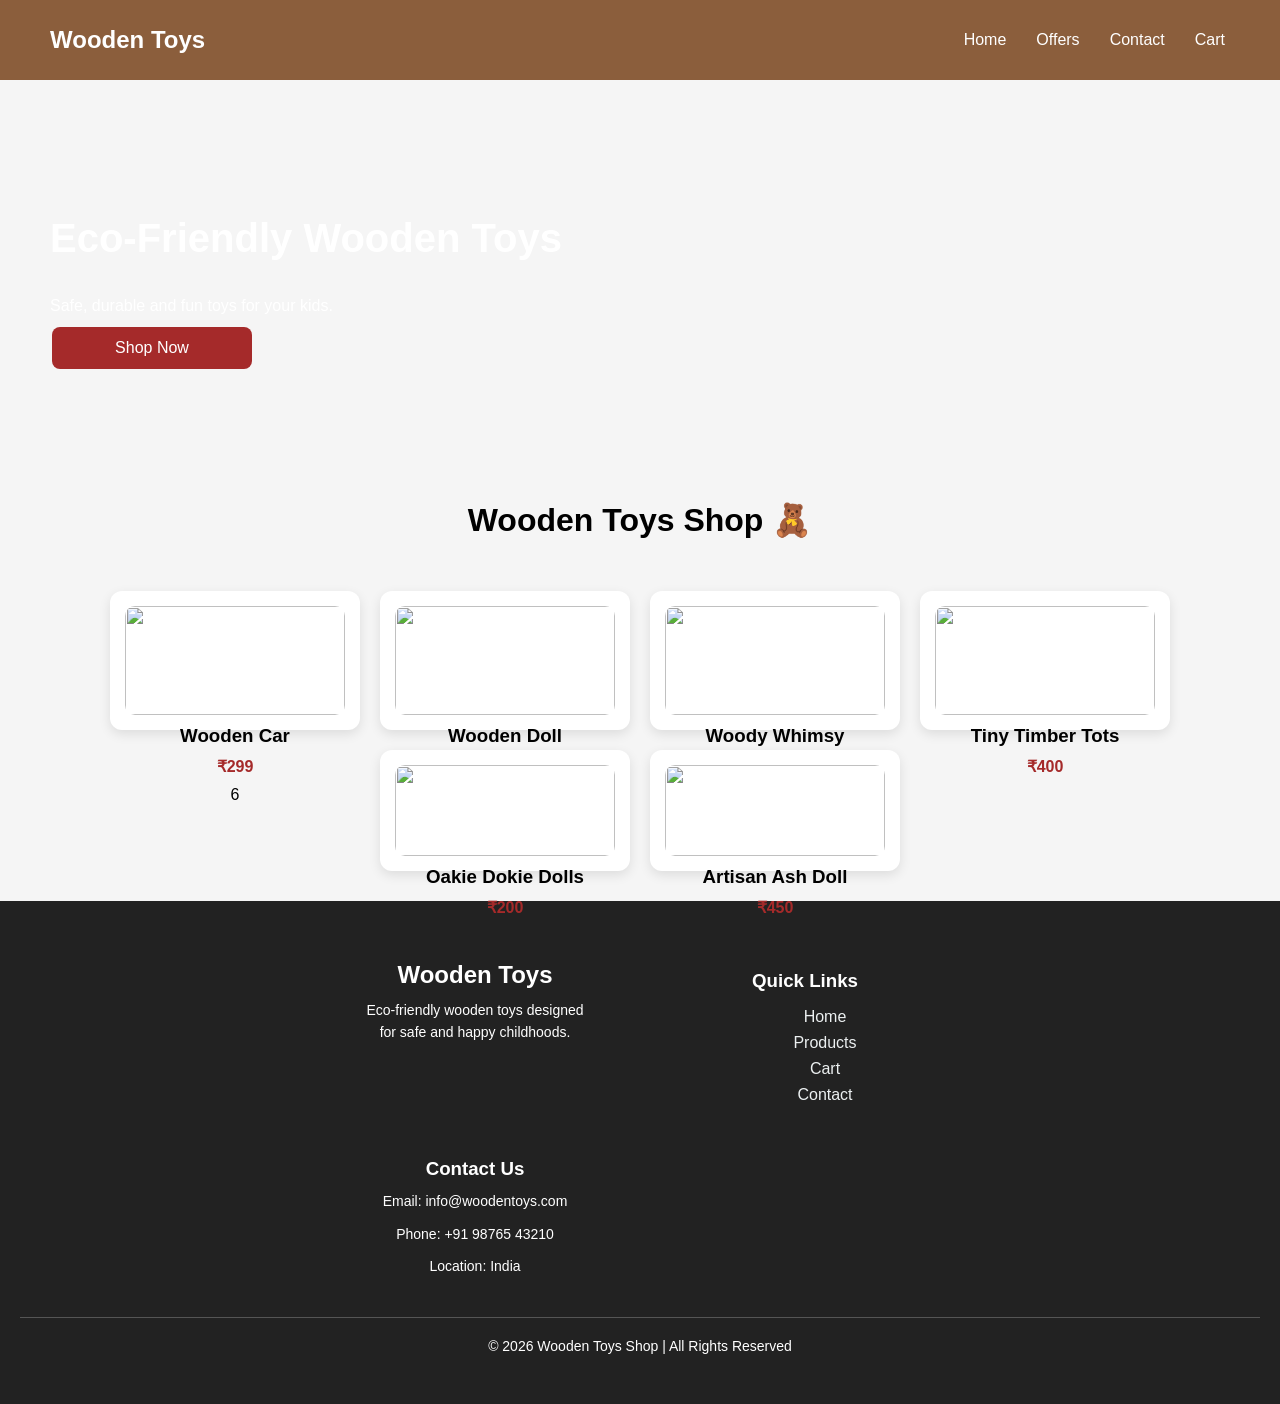
==== html and css/index.html @ a1bfc711 "Rename shop.html to index.html" ====
<html>
    <head>
        <title>SHOPPING </title>
<link rel="stylesheet" href="shop home.css">
<link rel="stylesheet" href="navbar.css">
<link rel="stylesheet" href="productsp.css">
<script src="productsp.js"></script>
<!--<script src="products-details.js"></script>-->
    </head>
    <body>
<!--Nav bar section-->
<nav>
     <h2>Wooden Toys</h2>
<ul>
  <li><a href="shop.html">Home</a></li>
  <li><a href="offers page.html">Offers</a></li>
  <li><a href="contact us.html">Contact</a></li>
  
   <li><a href="cart.html">Cart</a></li>

</ul>
</nav>
<!--Header Section-->
<header>
    <h1>Eco-Friendly Wooden Toys</h1>
    <p>Safe, durable and fun toys for your kids.</p>
    <button class="shop-btn">Shop Now</button>
  </header>
<body>

  <!--Product-card popup-->




<!-- PRODUCTS -->
 <h1 class="pro-title">Wooden Toys Shop 🧸</h1>
<div class="product-container">

  <div class="product" onclick="viewDetails(1)">
    <img src="../images/doll1.jpg">
    <h3>Wooden Car</h3>
    <p>₹299</p>6

  </div>

  <div class="product" onclick="viewDetails(2)">
    <img src="..\images\doll2.jpg">
    <h3>Wooden Doll</h3>
    <p>₹499</p>
  </div>
   <div class="product" onclick="viewDetails(3)">
    <img src="..\images\doll7.jpg">
    <h3>Woody Whimsy</h3>
    <p>₹300</p>
  </div>
   <div class="product" onclick="viewDetails(4)">
    <img src="../images/doll9.jpg">
    <h3>Tiny Timber Tots</h3>
    <p>₹400</p>
  </div>
   <div class="product" onclick="viewDetails(5)">
    <img src="../images\doll11.jpeg">
    <h3>Oakie Dokie Dolls</h3>
    <p>₹200</p>
  </div>
   <div class="product" onclick="viewDetails(6)">
    <img src="../images\doll6.jpg">
    <h3>Artisan Ash Doll</h3>
    <p>₹450</p>
  </div>

</div>

<!-- POPUP -->
<div id="popup" class="popup">
  <div id="popupContent" class="popup-content"></div>
</div>







<!--Footer section -->

<footer class="footer">
  <div class="footer-container">

    <!-- Logo & About -->
    <div class="footer-box">
      <h2>Wooden Toys</h2>
      <p>Eco-friendly wooden toys designed for safe and happy childhoods.</p>
    </div>

    <!-- Quick Links -->
    <div class="footer-box">
      <h3>Quick Links</h3>
      <ul>
        <li><a href="#">Home</a></li>
        <li><a href="#">Products</a></li>
        <li><a href="#">Cart</a></li>
        <li><a href="#">Contact</a></li>
      </ul>
    </div>

    <!-- Contact -->
    <div class="footer-box">
      <h3>Contact Us</h3>
      <p>Email: info@woodentoys.com</p>
      <p>Phone: +91 98765 43210</p>
      <p>Location: India</p>
    </div>

  </div>

  <!-- Bottom -->
  <div class="footer-bottom">
    <p>© 2026 Wooden Toys Shop | All Rights Reserved</p>
  </div>
</footer>
</body>
    
</html>
---- html and css/shop home.css ----
body {
  margin: 0;
  padding: 0;
}

h2, p {
  margin: 10px;
}
.shop-btn {
  padding: 12px 25px;
  background: brown;
  color: white;
  border: none;
  border-radius: 8px;
  font-size: 16px;
  cursor: pointer;
  width: 200px;
}

.shop-btn:hover {
  background: #8b4513;
}

    header h1
    {font-size:40px;
    }
    header p
    {margin:10px 0;max-width:500px;}
   



.pro-title{
  text-align: center;
}   
  

.card:hover {
    transform: scale(1.05);
}
*/
/* IMAGE */

      .products{
      padding:40px;
      text-align:center;
    }
    .product-grid{
      display:flex;
      gap:20px;
      flex-wrap:wrap;
      justify-content:center;
    }
    .card{
      width:200px;
      border:1px solid #ccc;
      border-radius:10px;
      overflow:hidden;
    }
   
     .card img {
  width: 100%;
  height: 200px;       /* same height for all */
 }
    .card h3{margin:10px 0;}
    .card p{color:green;}

    /* Footer */
   .footer {
 background:#8b5e3c;
      color:white;
  padding: 40px 20px 10px;
}

.footer-container {
  display: flex;
  justify-content: space-between;
  flex-wrap: wrap;
}

.footer-box {
  width: 250px;
  margin: 10px;
}

.footer-box h2, .footer-box h3 {
  margin-bottom: 10px;
}

.footer-box p {
  font-size: 14px;
  line-height: 1.6;
}

.footer-box ul {
  list-style: none;
}

.footer-box ul li {
  margin: 8px 0;
}

.footer-box ul li a {
  color: #ecf0f1;
  text-decoration: none;
}

.footer-box ul li a:hover {
  color: #1abc9c;
}

.footer-bottom {
  text-align: center;
  border-top: 1px solid #555;
  margin-top: 20px;
  padding-top: 10px;
  font-size: 14px;
}



/* BUTTON */
button {
    margin-top: 10px;
    padding: 8px 12px;
    border: none;
    background: #007bff;
    color: white;
    border-radius: 5px;
    cursor: pointer;
}

button:hover {
    background: #0056b3;
}
.footer {
    background: #222;
    color: white;
    padding: 40px 20px;
    text-align: center;
}

.footer-container {
    max-width: 600px;
    margin: auto;
}

.subscribe-box {
    margin-top: 15px;
    display: flex;
    justify-content: center;
    gap: 10px;
}

.subscribe-box input {
    padding: 10px;
    width: 60%;
    border-radius: 5px;
    border: none;
}

.subscribe-box button {
    padding: 10px 20px;
    border: none;
    background: #ff6f00;
    color: white;
    border-radius: 5px;
    cursor: pointer;
}

.subscribe-box button:hover {
    background: #e65c00;
}

#message {
    margin-top: 10px;
    font-size: 14px;
}
.contact-container {
    background: white;
    padding: 25px;
    border-radius: 10px;
    width: 350px;
    box-shadow: 0 5px 15px rgba(0,0,0,0.1);
    text-align: center;
}

/* INPUTS */
input, textarea {
    width: 100%;
    padding: 10px;
    margin: 8px 0;
    border-radius: 5px;
    border: 1px solid #ccc;
}

/* TEXTAREA */
textarea {
    height: 100px;
    resize: none;
}

/* BUTTON */
contact-button {
    padding: 10px;
    width: 100%;
    border: none;
    background: #007bff;
    color: white;
    border-radius: 5px;
    cursor: pointer;
}

contact-button:hover {
    background: #0056b3;
}

/* STATUS */
#status {
    margin-top: 10px;
}

/* cart page*/


#cart-container {
  display: flex;
  flex-direction: column;
  gap: 15px;
}

.cart-item {
  display: flex;
  justify-content: space-between;
  border: 1px solid #ccc;
  padding: 10px;
  border-radius: 8px;
}

button {
  padding: 10px 20px;
  background-color: brown;
  color: white;
  border: none;
  cursor: pointer;
}
---- html and css/navbar.css ----
/* Navbar */
    nav{
      display:flex;
      justify-content:space-between;
      align-items:center;
      padding:15px 40px;
      background:#8b5e3c;
      color:white;
    }
    nav ul{display:flex;list-style:none;}
    nav ul li{margin:0 15px;}
    nav ul li a{color:white;text-decoration:none;}
    header{
      height:400px;
      background:url('https://plus.unsplash.com/premium_photo-1701984402141-03708b240242?auto=format&fit=crop&fm=jpg&ixid=M3wxMjA3fDB8MHxwaG90by1yZWxhdGVkfDF8fHxlbnwwfHx8fHw%3D&ixlib=rb-4.1.0&q=60&w=3000') no-repeat center/cover;
      display:flex;
      flex-direction:column;
      justify-content:center;
      padding-left:50px;
      color:white;
    }
---- html and css/productsp.css ----
body {
  font-family: Arial;
  margin: 0;
  background: #f5f5f5;
}

/* PRODUCT GRID */
.product-container {
  display: flex;
  flex-wrap: wrap;
  justify-content: center;
  gap: 20px;
  padding: 30px;
}

/* PRODUCT CARD */
.product {
  background: white;
  width: 220px;
  padding: 15px;
  border-radius: 12px;
  text-align: center;
  box-shadow: 0 4px 12px rgba(0,0,0,0.1);
  cursor: pointer;
  transition: 0.3s;
}

.product img {
  width: 100%;
  border-radius: 10px;
}


.product h3 {
  margin: 10px 0 5px;
}

.product p {
  color: brown;
  font-weight: bold;
}

/* HOVER EFFECT */
.product:hover {
  transform: translateY(-5px);
}

/* ========================= */
/* POPUP OVERLAY */
/* ========================= */

.popup {
  display: none;
  position: fixed;
  top: 0;
  left: 0;
  width: 100%;
  height: 100%;
  background: rgba(0,0,0,0.6);

  justify-content: center;
  align-items: center;
}

/* POPUP CARD */
.popup-content {
  background: white;
  width: 750px;
  padding: 20px;
  border-radius: 15px;
  display: flex;
  gap: 30px;
  position: relative;
  animation: fadeIn 0.3s ease;
}

/* IMAGE */
.popup-content img {
  width: 320px;
  border-radius: 10px;
}

/* TEXT SIDE */
.popup-info {
  display: flex;
  flex-direction: column;
  justify-content: center;
}

.popup-info h2 {
  margin-bottom: 10px;
}

.popup-info .price {
  color: brown;
  font-size: 22px;
  margin: 10px 0;
}

/* BUTTON */
.popup-info button {
  padding: 10px;
  border: none;
  background: brown;
  color: white;
  border-radius: 8px;
  cursor: pointer;
  margin-top: 10px;
}

.popup-info button:hover {
  background: #8b4513;
}
#popup-qty {
  width: 50px;
  text-align: center;
}

button {
  padding: 5px 10px;
  margin: 2px;
}
/* CLOSE BUTTON */
.close {
  position: absolute;
  top: 10px;
  right: 15px;
  font-size: 25px;
  cursor: pointer;
}

/* ANIMATION */
@keyframes fadeIn {
  from {
    transform: scale(0.8);
    opacity: 0;
  }
  to {
    transform: scale(1);
    opacity: 1;
  }
}
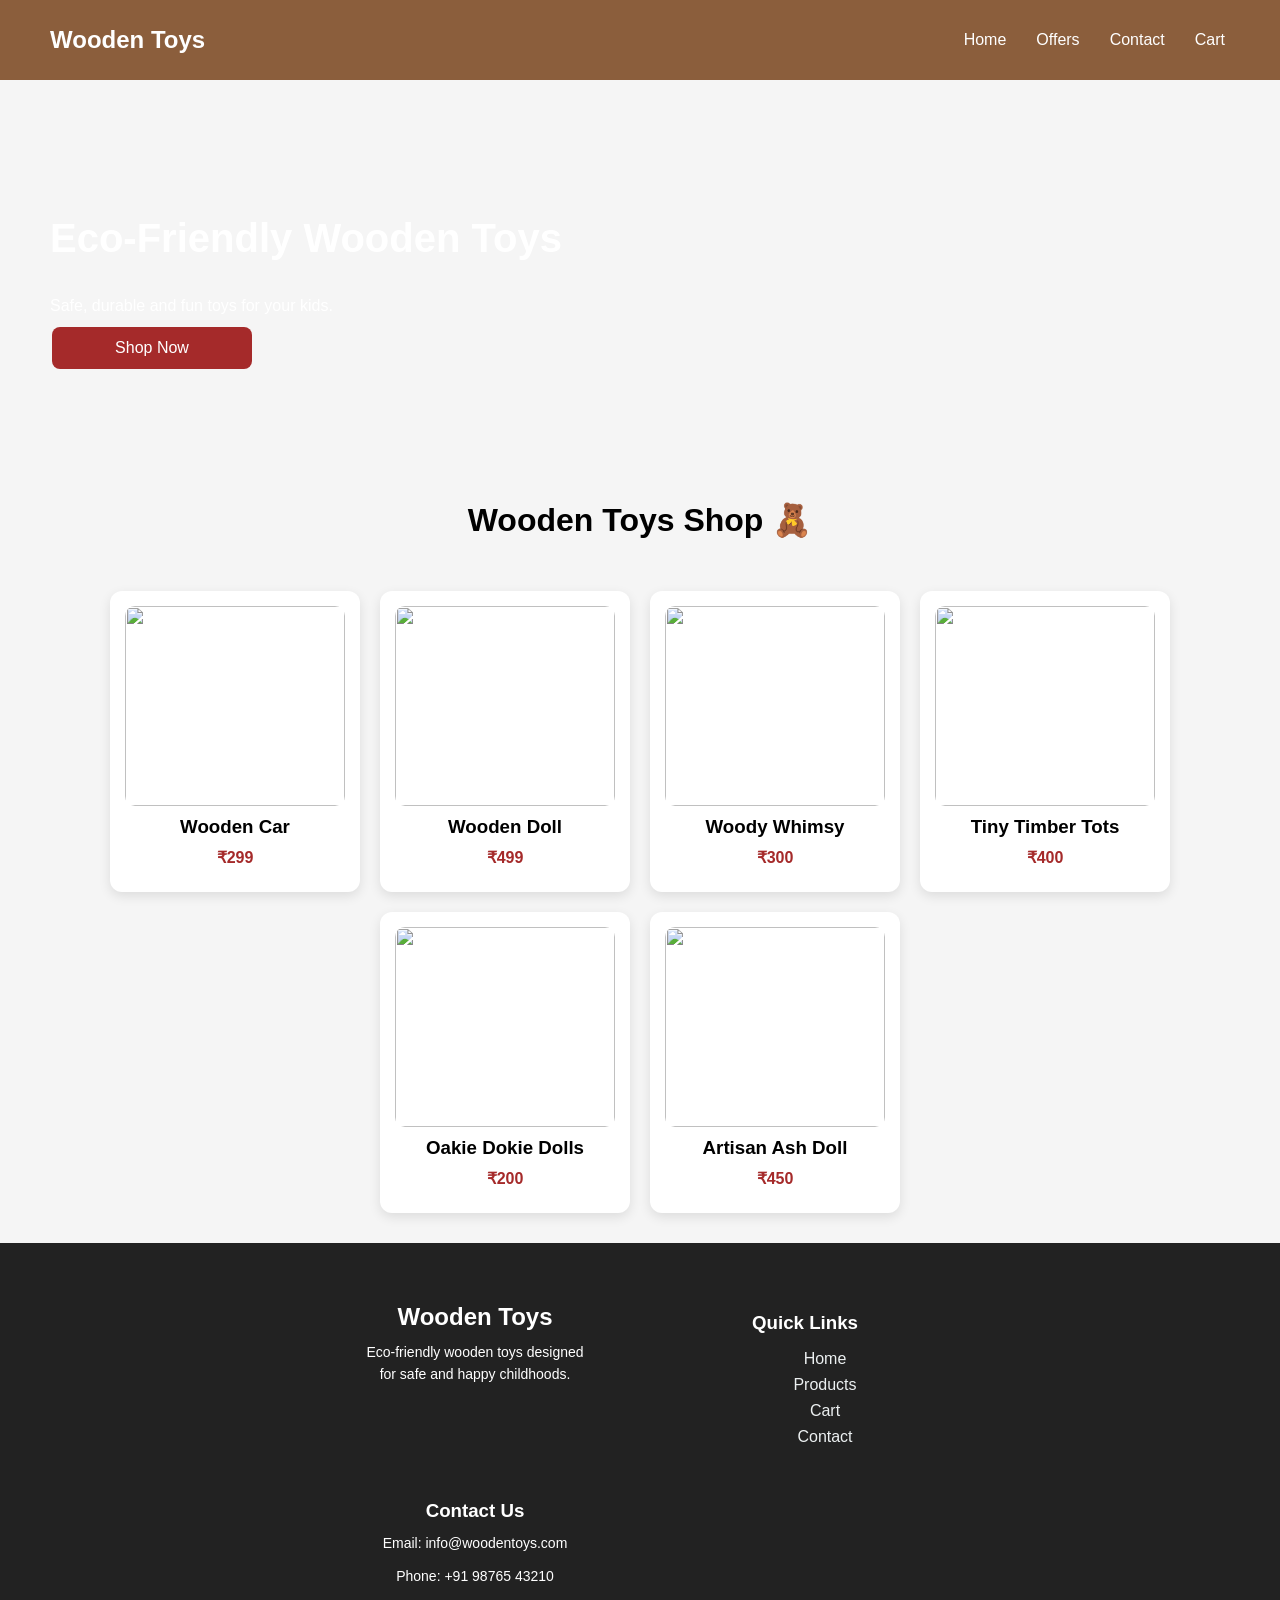
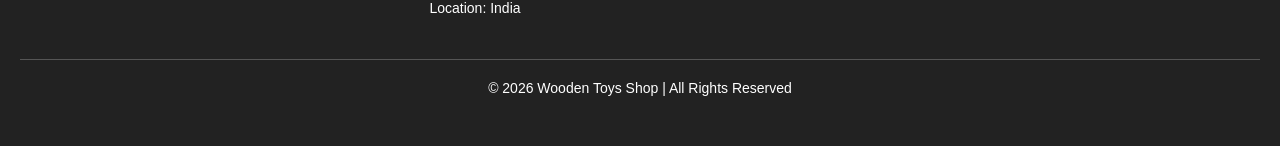
==== commit 09fe92fa: "image path changes" ====
--- a/html and css/index.html
+++ b/html and css/index.html
@@ -12,7 +12,7 @@
 <nav>
      <h2>Wooden Toys</h2>
 <ul>
-  <li><a href="shop.html">Home</a></li>
+  <li><a href="index.html">Home</a></li>
   <li><a href="offers page.html">Offers</a></li>
   <li><a href="contact us.html">Contact</a></li>
   
@@ -38,34 +38,33 @@
 <div class="product-container">
 
   <div class="product" onclick="viewDetails(1)">
-    <img src="../images/doll1.jpg">
+    <img src="/images/doll1.jpg">
     <h3>Wooden Car</h3>
-    <p>₹299</p>6
-
+    <p>₹299</p>
   </div>
 
   <div class="product" onclick="viewDetails(2)">
-    <img src="..\images\doll2.jpg">
+    <img src="/images\doll2.jpg">
     <h3>Wooden Doll</h3>
     <p>₹499</p>
   </div>
    <div class="product" onclick="viewDetails(3)">
-    <img src="..\images\doll7.jpg">
+    <img src="/images\doll7.jpg">
     <h3>Woody Whimsy</h3>
     <p>₹300</p>
   </div>
    <div class="product" onclick="viewDetails(4)">
-    <img src="../images/doll9.jpg">
+    <img src="/images/doll9.jpg">
     <h3>Tiny Timber Tots</h3>
     <p>₹400</p>
   </div>
    <div class="product" onclick="viewDetails(5)">
-    <img src="../images\doll11.jpeg">
+    <img src="/images\doll11.jpeg">
     <h3>Oakie Dokie Dolls</h3>
     <p>₹200</p>
   </div>
    <div class="product" onclick="viewDetails(6)">
-    <img src="../images\doll6.jpg">
+    <img src="/images\doll6.jpg">
     <h3>Artisan Ash Doll</h3>
     <p>₹450</p>
   </div>
--- a/html and css/shop home.css
+++ b/html and css/shop home.css
@@ -58,10 +58,12 @@
       overflow:hidden;
     }
    
-     .card img {
+    .product img {
   width: 100%;
-  height: 200px;       /* same height for all */
- }
+  height: 200px;        /* same height for all images */
+  object-fit: cover;    /* crop image nicely */
+  border-radius: 10px;
+}
     .card h3{margin:10px 0;}
     .card p{color:green;}
 
--- a/html and css/productsp.css
+++ b/html and css/productsp.css
@@ -61,6 +61,7 @@
   justify-content: center;
   align-items: center;
 }
+
 
 /* POPUP CARD */
 .popup-content {
